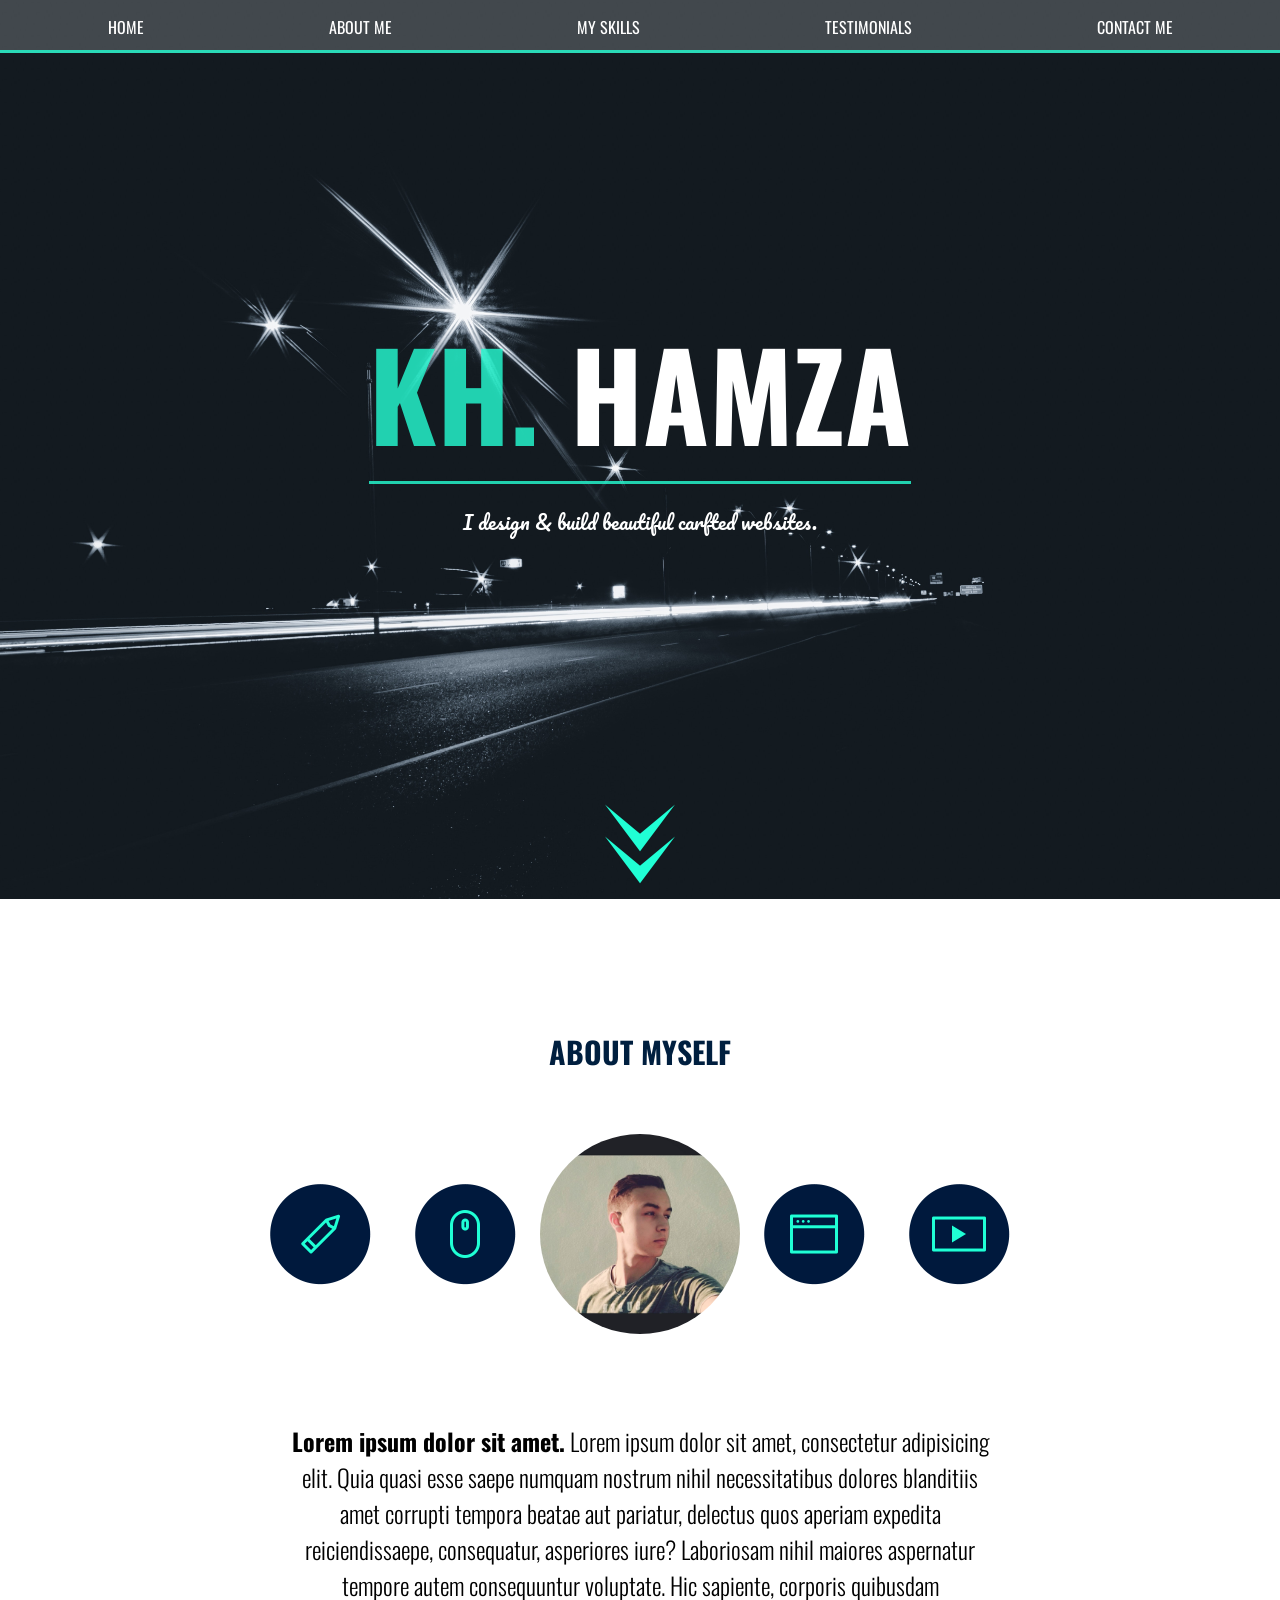
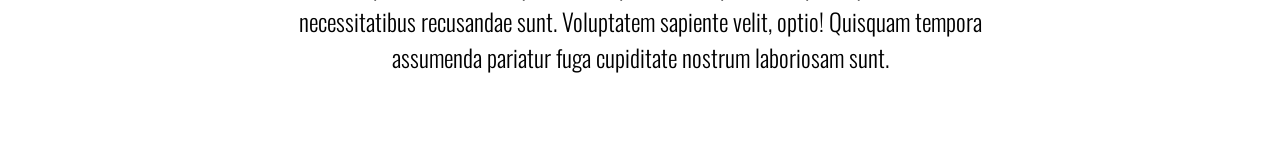
==== index.html @ 85cb7aa4 "copying my project to github" ====
<!doctype html>

<html>
	<head>
		<meta charset="UTF-8">
		<meta name="viewport" content="initial-scale=1.0">
		<meta name="description" content="web developpement artist design">
		<link rel="stylesheet" href="/assets/style.css" type="text/css">
		<link href="https://fonts.googleapis.com/css?family=Oswald" rel="stylesheet">
		<link href="https://fonts.googleapis.com/css?family=Pacifico" rel="stylesheet">
		<title>My Portfolio | welcome</title>
	</head>

	<body>
  
	  <div class="landing-page">
	      <div class="nav">
	          <nav id="main-nav">
	              <ul>
	                  <li><a href="#">HOME</a></li>
	                  <li><a href="#">ABOUT ME</a></li>
	                  <li><a href="#">MY SKILLS</a></li>
	                  <li><a href="#">TESTIMONIALS</a></li>
	                  <li><a href="#">CONTACT ME</a></li>
	              </ul>
	          </nav>
	      </div>
	      <div class="intro">
	          <h2><span>KH.</span> HAMZA</h2>
	          <p>I design & build beautiful carfted websites.</p>
          </div>
          <div id="button">    
              <a href="#"><img src="/assets/logos/arrow2.png" alt=""></a>
	      </div>
	  </div>
	  
	  <section id="about-me">
	      <h3>ABOUT MYSELF</h3>
          <div class="face-lockup">
             
              <div class="face-img"><img src="assets/img/face.jpg" alt=""> </div>
              <div class="icon-pencil"><img src="assets/icons/icon-pen.png" alt=""> </div>
              <div class="icon-mouse"><img src="assets/icons/icon-mouse.png" alt=""> </div>
              <div class="icon-browser"><img src="assets/icons/icon-webbrowser.png" alt=""> </div>
              <div class="icon-video"><img src="assets/icons/icon-video.png" alt=""> </div>
              
          </div>
          <div class="blurb"> 
              <p><strong>Lorem ipsum dolor sit amet.</strong> Lorem ipsum dolor sit amet, consectetur adipisicing elit. Quia quasi esse saepe numquam nostrum nihil necessitatibus dolores blanditiis amet corrupti tempora beatae aut pariatur, delectus quos aperiam expedita reiciendissaepe, consequatur, asperiores iure? Laboriosam nihil maiores aspernatur tempore autem consequuntur voluptate. Hic sapiente, corporis quibusdam necessitatibus recusandae sunt. Voluptatem sapiente velit, optio! Quisquam tempora assumenda pariatur fuga cupiditate nostrum laboriosam sunt.</p>
          </div>
         
          <div class="skill-lockup">
              
          </div>
        
	  </section>
    
	</body>
</html>
---- assets/style.css ----
/*________________________general___________________________*/
body, html {
    margin:0;
    color: #fff;
    font-family: "Oswald", cursive;
}

/*__________________________landing page____________________________________*/

.landing-page {
    height:100%;
    background-image: url(img/bg3.jpg);
    background-size: cover;
}

.nav {
    height:50px;
    background: rgba(255,255,255,0.2);
    border-bottom: rgba(37, 255, 212,0.8) solid 3px;
}

.nav ul {
    display: flex;
    justify-content: space-around;
    align-items: center;
    padding:15px;
    margin:0;
}

.nav #main-nav ul li {
    display: inline-block; 
}

#main-nav a {
    text-decoration: none;
    color: inherit;
}

.intro {
    height: 84vh;
    min-height: 500px;
    display: flex;
    justify-content:center;
    align-items: center;
    flex-direction: column;
}

.intro h2{
    text-align: center;
    font-size: 120px;
    font-weight: 900;
    margin:0;
    border-bottom: rgba(37, 255, 212,0.8) 3px solid;
}

.intro h2 span {
    color: rgba(37, 255, 212,0.8);
}

.intro p {
    font-size: 20px;
    font-family: 'Pacifico', cursive;
}

#button {
    height: 10vh;
    display: flex;
    justify-content: center;
    align-items: flex-end;
}
#button img {
    height:100px;
    width: 100px;
    margin:0;
    padding:0;
    transition: 0.3s;
}

#button img:hover {
    padding-bottom: 12px;
}


#main-nav a:hover {
    color: rgba(255, 123, 37,1);
}

/*________________________________About me section______________________________*/


section#about-me {
    color: #000;
}

section#about-me h3{
    color: #001f3f;
    text-align: center;
    font-size:30px;
    padding: 100px 0 30px 0;
}

section#about-me .face-lockup {
    max-width:780px;
    display: flex;
    justify-content: space-between;
    align-items: center;
    margin:0 auto;
}


section#about-me .face-img img {
    width:200px;
    height:200px;
    border-radius: 50%;
}

section#about-me .face-img {
    order:2;
}
section#about-me .icon-pencil {
    order:0;
}
section#about-me .icon-mouse {
    order:1;
}
section#about-me .icon-browser {
    order:3;
}
section#about-me .icon-video {
    order:4;
}



 section#about-me .icon-pencil, section#about-me .icon-mouse, section#about-me .icon-browser, section#about-me .icon-video{
    margin: auto 20px;
}

@media (max-width:758px) {
    section#about-me .face-lockup{
        display: block;
        text-align: center;
    }
    section#about-me .icon-pencil, section#about-me .icon-mouse, section#about-me .icon-browser, section#about-me .icon-video {
        display: inline-block;
        margin-top: 30px;
    }
    face-img {
        display: block;
        background-position: center center;
    }
}

section#about-me .blurb {
    max-width: 700px;
    padding: 10px;
    margin: 50px auto;
    font-size: 24px;
    text-align: center;
    font-weight: 300;
}
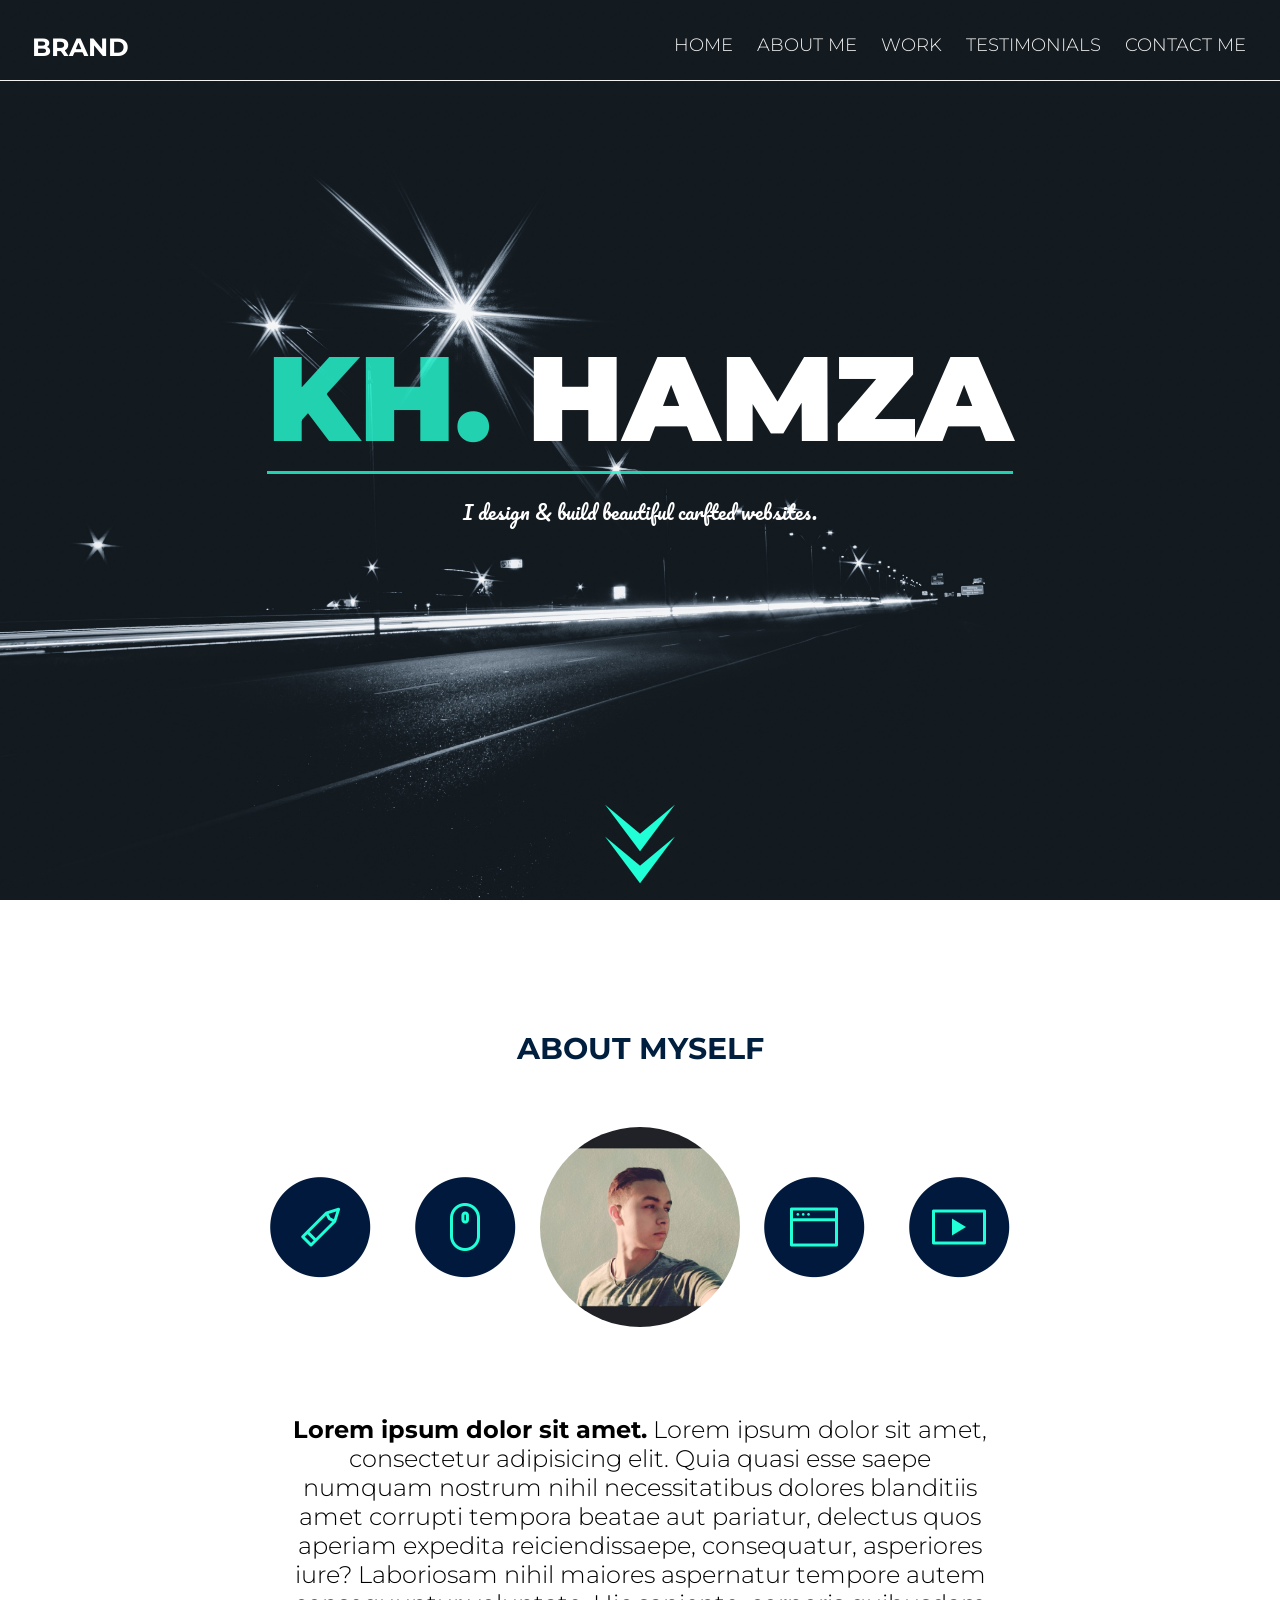
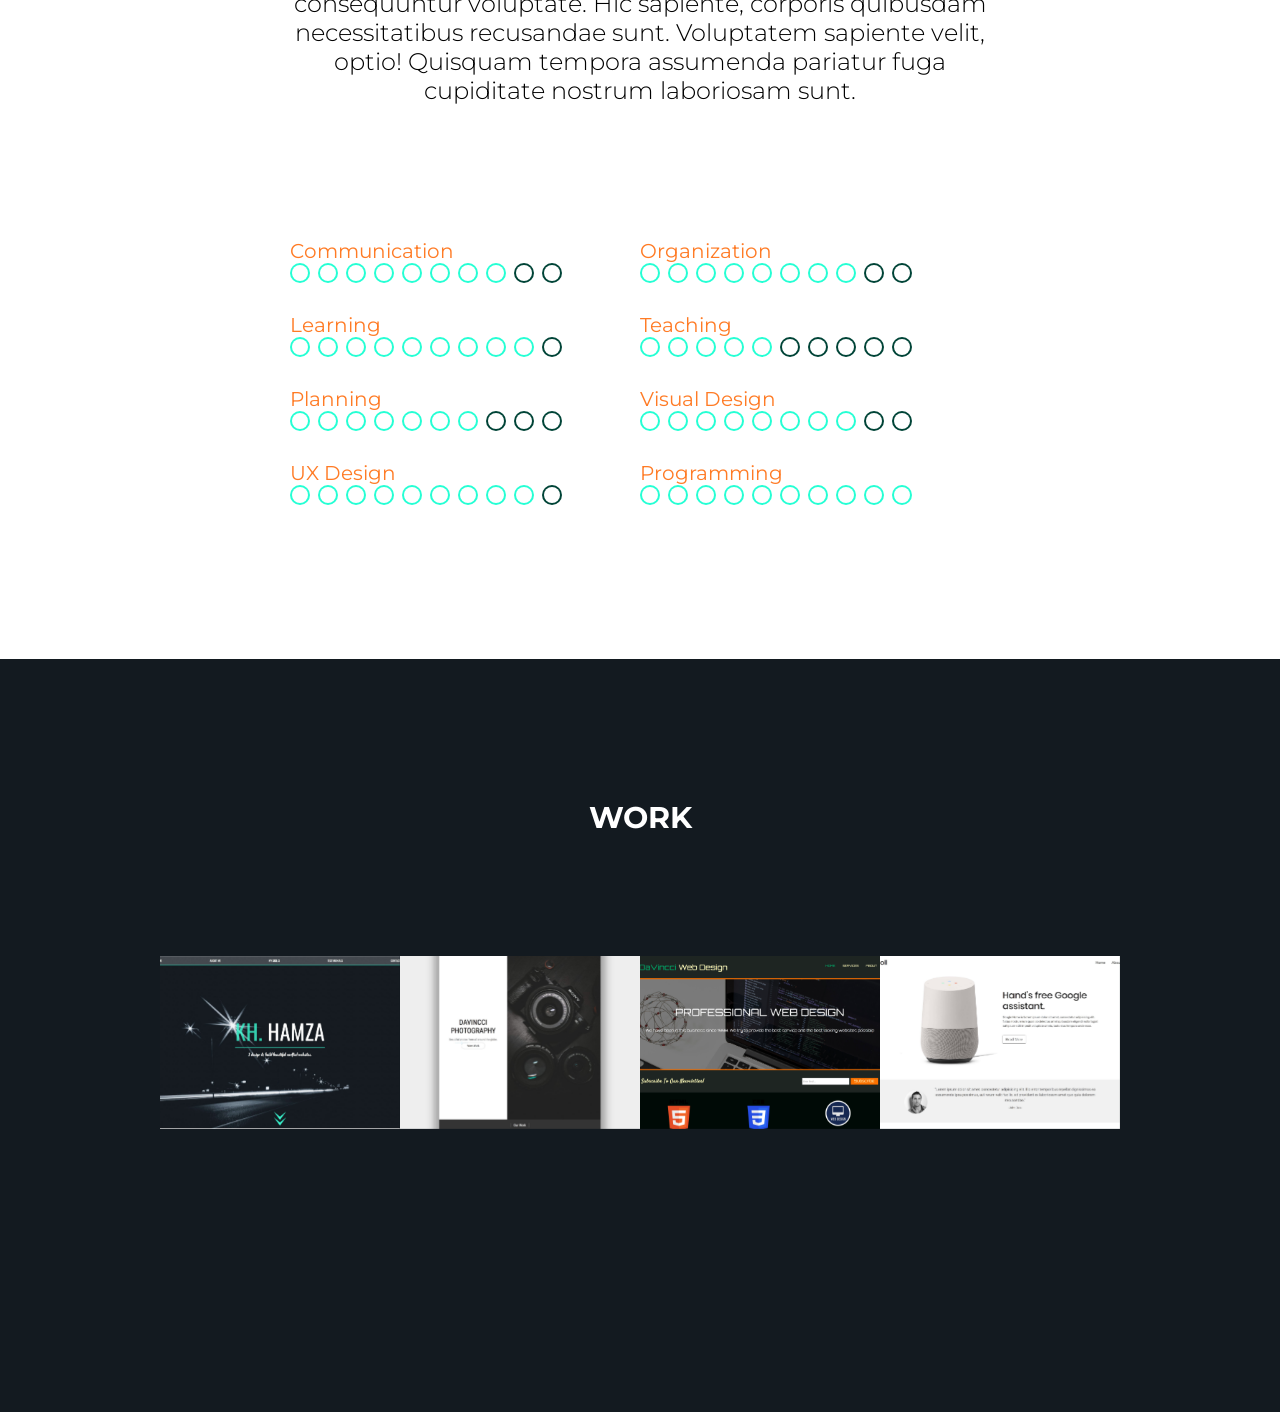
==== commit 3debeee7: "updating the progress" ====
--- a/index.html
+++ b/index.html
@@ -1,13 +1,16 @@
 <!doctype html>
 
-<html>
+<html lang="en">
 	<head>
 		<meta charset="UTF-8">
 		<meta name="viewport" content="initial-scale=1.0">
 		<meta name="description" content="web developpement artist design">
-		<link rel="stylesheet" href="/assets/style.css" type="text/css">
+		<link rel="stylesheet" href="/assets/css/style.css" type="text/css">
+		<link rel="stylesheet" href="/assets/css/style2.css" type="text/css">
 		<link href="https://fonts.googleapis.com/css?family=Oswald" rel="stylesheet">
 		<link href="https://fonts.googleapis.com/css?family=Pacifico" rel="stylesheet">
+		<link href="https://fonts.googleapis.com/css?family=Montserrat:100,200,400" rel="stylesheet">
+		<link rel="stylesheet" href="./assets/css/spinner.css">
 		<title>My Portfolio | welcome</title>
 	</head>
 
@@ -16,13 +19,25 @@
 	  <div class="landing-page">
 	      <div class="nav">
 	          <nav id="main-nav">
-	              <ul>
+                  <input type="checkbox" id="nav" class="hidden">   
+                  <label for="nav" class="nav-btn">
+                      <i></i>
+                      <i></i>
+                      <i></i>
+                  </label>
+                  <div class="logo">
+                      <a href="#">BRAND</a>   
+                  </div>
+                 
+                  <div class="nav-wrapper">
+                      <ul>
 	                  <li><a href="#">HOME</a></li>
-	                  <li><a href="#">ABOUT ME</a></li>
-	                  <li><a href="#">MY SKILLS</a></li>
+	                  <li><a href="#about-me">ABOUT ME</a></li>
+	                  <li><a href="#work">WORK</a></li>
 	                  <li><a href="#">TESTIMONIALS</a></li>
 	                  <li><a href="#">CONTACT ME</a></li>
 	              </ul>
+                  </div>
 	          </nav>
 	      </div>
 	      <div class="intro">
@@ -30,7 +45,7 @@
 	          <p>I design & build beautiful carfted websites.</p>
           </div>
           <div id="button">    
-              <a href="#"><img src="/assets/logos/arrow2.png" alt=""></a>
+              <a href="#about-me"><img src="/assets/logos/arrow2.png" alt=""></a>
 	      </div>
 	  </div>
 	  
@@ -50,10 +65,169 @@
           </div>
          
           <div class="skill-lockup">
-              
+            
+              <div class="skill-unit">
+                  <div class="skill-label">Communication</div>
+                  <div class="skill-icons skill-8">
+                      <span></span><span></span><span></span><span></span><span></span>
+                      <span></span><span></span><span></span><span></span><span></span>
+                  </div>
+              </div>
+                
+               <div class="skill-unit">
+                  <div class="skill-label">Organization</div>
+                  <div class="skill-icons skill-8">
+                      <span></span><span></span><span></span><span></span><span></span>
+                      <span></span><span></span><span></span><span></span><span></span>
+                  </div>
+              </div>
+              
+                 <div class="skill-unit">
+                  <div class="skill-label">Learning</div>
+                  <div class="skill-icons skill-9">
+                      <span></span><span></span><span></span><span></span><span></span>
+                      <span></span><span></span><span></span><span></span><span></span>
+                  </div>
+              </div>
+              
+                 <div class="skill-unit">
+                  <div class="skill-label">Teaching</div>
+                  <div class="skill-icons skill-5">
+                      <span></span><span></span><span></span><span></span><span></span>
+                      <span></span><span></span><span></span><span></span><span></span>
+                  </div>
+              </div>
+              
+                 <div class="skill-unit">
+                  <div class="skill-label">Planning</div>
+                  <div class="skill-icons skill-7">
+                      <span></span><span></span><span></span><span></span><span></span>
+                      <span></span><span></span><span></span><span></span><span></span>
+                  </div>
+              </div>
+              
+                 <div class="skill-unit">
+                  <div class="skill-label">Visual Design</div>
+                  <div class="skill-icons skill-8">
+                      <span></span><span></span><span></span><span></span><span></span>
+                      <span></span><span></span><span></span><span></span><span></span>
+                  </div>
+                 </div>
+              
+                 <div class="skill-unit">
+                  <div class="skill-label">UX Design</div>
+                  <div class="skill-icons skill-9">
+                      <span></span><span></span><span></span><span></span><span></span>
+                      <span></span><span></span><span></span><span></span><span></span>
+                  </div>
+              </div>
+              
+                 <div class="skill-unit">
+                  <div class="skill-label">Programming</div>
+                  <div class="skill-icons skill-10">
+                      <span></span><span></span><span></span><span></span><span></span>
+                      <span></span><span></span><span></span><span></span><span></span>
+                  </div>
+              </div>  
           </div>
         
 	  </section>
-    
+	  
+	  <section id="work"class='dark-bg work-section'>
+	      <h3 id="Work">Work</h3>  
+	      <div class="work-belt">
+             <div class="thumb-wrap">
+                 <div class="thumb-container">
+
+                  <a class="thumb-unit th1" data-folder="project-1">
+
+                      <div class="thumb-overlay">
+                          <strong>My Portfolio</strong>
+                          <img src="assets/icons/zoom-in.png" alt="zoom icon">
+                      </div>
+
+                  </a>
+
+                  <a  class="thumb-unit th2" data-folder="project-2">
+
+                      <div class="thumb-overlay">
+                          <strong>Photography Website </strong>
+                          <img src="assets/icons/zoom-in.png" alt="zoom icon">
+                      </div>
+
+                  </a>
+
+                  <a  class="thumb-unit th3" data-folder="project-3">
+
+                      <div class="thumb-overlay">
+                          <strong>Simple Design</strong>
+                          <img src="assets/icons/zoom-in.png" alt="zoom icon">
+                      </div>
+
+                  </a>
+
+                  <a  class="thumb-unit th4" data-folder="project-4">
+
+                      <div class="thumb-overlay">
+                          <strong>This is cool</strong>
+                          <img src="assets/icons/zoom-in.png" alt="zoom icon">
+                      </div>
+
+                  </a>
+
+                  <a  class="thumb-unit th5" data-folder="project-5">
+
+                      <div class="thumb-overlay">
+                          <strong>This is cool</strong>
+                          <img src="assets/icons/zoom-in.png" alt="zoom icon">
+                      </div>
+
+                  </a>
+
+                  <a  class="thumb-unit th6" data-folder="project-6">
+
+                      <div class="thumb-overlay">
+                          <strong>This is cool</strong>
+                          <img src="assets/icons/zoom-in.png" alt="zoom icon">
+                      </div>
+
+                  </a>
+
+                  <a  class="thumb-unit th7" data-folder="project-7">
+
+                      <div class="thumb-overlay">
+                          <strong>This is cool</strong>
+                          <img src="assets/icons/zoom-in.png" alt="zoom icon">
+                      </div>
+
+                  </a>
+
+                  <a  class="thumb-unit th8" data-folder="project-8">
+
+                      <div class="thumb-overlay">
+                          <strong>This is cool</strong>
+                          <img src="assets/icons/zoom-in.png" alt="zoom icon">
+                      </div>
+
+                  </a>
+             </div>
+             </div>
+             <div class="work-wrap">
+                 <div class="work-container">
+                  <div class="item-wrap">
+                       <div class="work-return">
+                           <img src="./assets/icons/left-arrow.png" alt="back-arrow" id="return">
+                       </div>
+                       <h4 class="project-title"></h4>
+                     </div>
+                     <div class="work-load"></div> 
+               </div> 
+	         </div>
+          </div>     
+	  </section>
+	  
+	  
+    <script src="https://code.jquery.com/jquery-3.3.1.js" integrity="sha256-2Kok7MbOyxpgUVvAk/HJ2jigOSYS2auK4Pfzbm7uH60=" crossorigin="anonymous"></script>
+    <script src="assets/js/main.js"></script>
 	</body>
 </html>
--- a/assets/css/style.css
+++ b/assets/css/style.css
@@ -0,0 +1,602 @@
+/*________________________general___________________________*/
+html {
+      margin: 0;
+      padding: 0;
+      width: 100%;
+      height: 100vh;
+}
+ 
+body{
+    padding: 0;
+    width: 100%;
+    height: 100vh;
+    margin:0;
+    color: #fff;
+    font-family: 'Montserrat', sans-serif;
+}
+
+/*__________________________landing page____________________________________*/
+
+.landing-page {
+    height:100vh;
+    background-image: url(../img/bg3.jpg);
+    background-attachment: fixed;
+    background-size: cover;
+}
+
+.landing-page {
+    display: flex;
+    justify-content: space-between;
+    flex-direction: column;
+    
+}
+
+nav {
+    padding:8px;
+    overflow: auto;
+    border-bottom: 1px #f1f1f1 solid;
+}
+
+.logo {
+    padding:8px;
+    float:left;
+    margin-top:16px;
+    margin-left: 16px;
+}
+
+.logo a {
+    font-size: 25px;
+    color: #fff;
+    text-decoration: none;
+    text-transform: uppercase;
+    font-weight: 700;
+}
+
+.nav-wrapper {
+    float:right;
+    margin-top: 10px;
+    margin-right: 16px;
+    overflow-x: hidden;
+}
+
+.nav-wrapper ul li{
+    list-style-type: none;
+    color: #fff;
+    display: inline-block;
+    padding: 0 10px;
+}
+
+.nav-wrapper ul li a {
+    font-size: 18px;
+    font-weight: 300;
+    color: #f1f1f1;
+    text-decoration: none;
+}
+
+@media screen and (max-width: 864px) {
+      .logo {
+            padding: 0;
+      }
+ 
+      .nav-wrapper {
+            position: fixed;
+            top: 0;
+            left: 0;
+            width: 100%;
+            height: 100%;
+            z-index: -1;
+            background: #fff;
+            opacity: 0;
+            transition: all 0.2s ease;
+            margin:0;
+      }
+ 
+      .nav-wrapper ul {
+            position: absolute;
+            top: 50%;
+            transform: translateY(-50%);
+            width: 80%;
+      }
+ 
+      .nav-wrapper ul li {
+            display:block;
+            float: none;
+            width: 100%;
+            text-align: right;
+            margin-bottom: 20px;
+            clear:both;
+      }
+ 
+      .nav-wrapper ul li:nth-child(1) a {
+            transition-delay: 0.2s;
+      }
+ 
+      .nav-wrapper ul li:nth-child(2) a {
+            transition-delay: 0.3s;
+      }
+ 
+      .nav-wrapper ul li:nth-child(3) a {
+            transition-delay: 0.4s;
+      }
+ 
+      .nav-wrapper ul li:nth-child(4) a {
+            transition-delay: 0.5s;
+      }
+    .nav-wrapper ul li:nth-child(5) a {
+            transition-delay: 0.6s;
+      }
+ 
+      .nav-wrapper ul li:not(:first-child) {
+            margin-left: 0;
+      }
+ 
+      .nav-wrapper ul li a {
+            padding: 10px 24px;
+            opacity: 0;
+            color: #000;
+            font-size: 14px;
+            font-weight: 600;
+            letter-spacing: 1.2px;
+            transform: translateX(-100px);
+            transition: all 0.2s ease;
+      }
+ 
+      .nav-btn {
+            position: fixed;
+            right: 10px;
+            top: 10px;
+            display: block;
+            width: 48px;
+            height: 48px;
+            cursor: pointer;
+            z-index: 9999;
+            border-radius: 50%;
+      }
+ 
+      .nav-btn i {
+            display: block;
+            width: 20px;
+            height: 2px;
+            background: #fff;
+            border-radius: 2px;
+            margin-left: 14px;
+      }
+ 
+      .nav-btn i:nth-child(1) {
+            margin-top: 16px;
+      }
+ 
+      .nav-btn i:nth-child(2) {
+            margin-top: 4px;
+            opacity: 1;
+      }
+ 
+      .nav-btn i:nth-child(3) {
+            margin-top: 4px;
+      }
+}
+ 
+#nav:checked + .nav-btn {
+      transform: rotate(45deg);
+}
+ 
+#nav:checked + .nav-btn i {
+      background: #000;
+      transition: transform 0.2s ease;
+}
+ 
+#nav:checked + .nav-btn i:nth-child(1) {
+      transform: translateY(6px) rotate(180deg);
+}
+ 
+#nav:checked + .nav-btn i:nth-child(2) {
+      opacity: 0;
+}
+ 
+#nav:checked + .nav-btn i:nth-child(3) {
+      transform: translateY(-6px) rotate(90deg);
+}
+ 
+#nav:checked ~ .nav-wrapper {
+      z-index: 9990;
+      opacity: 1;
+}
+ 
+#nav:checked ~ .nav-wrapper ul li a {
+      opacity: 1;
+      transform: translateX(0);
+}
+ 
+.hidden {
+      display: none;
+}
+
+
+.intro {
+    min-height: 500px;
+    display: flex;
+    justify-content:center;
+    align-items: center;
+    flex-direction: column;
+    clear: both;
+}
+
+.intro h2{
+    text-align: center;
+    font-size: 120px;
+    font-weight: 900;
+    margin:0;
+    border-bottom: rgba(37, 255, 212,0.8) 3px solid;
+}
+
+.intro h2 span {
+    color: rgba(37, 255, 212,0.8);
+}
+
+.intro p {
+    font-size: 20px;
+    font-family: 'Pacifico', cursive;
+}
+
+#button {
+    margin: 2px auto;   
+}
+#button img {
+    height:100px;
+    width: 100px;
+    margin:0;
+    padding:0;
+    transition: 0.3s;
+}
+
+#button img:hover {
+    padding-bottom: 14px;
+}
+
+
+#main-nav a:hover {
+    color: rgba(255, 123, 37,1);
+}
+
+/*________________________________About me section______________________________*/
+
+
+section#about-me {
+    color: #000;
+}
+
+section#about-me h3{
+    color: #001f3f;
+    text-align: center;
+    font-size:30px;
+    padding: 100px 0 30px 0;
+}
+
+section#about-me .face-lockup {
+    max-width:780px;
+    display: flex;
+    justify-content: space-between;
+    align-items: center;
+    margin:0 auto;
+}
+
+
+section#about-me .face-img img {
+    width:200px;
+    height:200px;
+    border-radius: 50%;
+}
+
+section#about-me .face-img {
+    order:2;
+}
+section#about-me .icon-pencil {
+    order:0;
+}
+section#about-me .icon-mouse {
+    order:1;
+}
+section#about-me .icon-browser {
+    order:3;
+}
+section#about-me .icon-video {
+    order:4;
+}
+
+
+
+ section#about-me .icon-pencil, section#about-me .icon-mouse, section#about-me .icon-browser, section#about-me .icon-video{
+    margin: auto 20px;
+}
+
+@media (max-width:758px) {
+    section#about-me .face-lockup{
+        display: block;
+        text-align: center;
+    }
+    section#about-me .icon-pencil, section#about-me .icon-mouse, section#about-me .icon-browser, section#about-me .icon-video {
+        display: inline-block;
+        margin-top: 30px;
+    }
+    face-img {
+        display: block;
+        background-position: center center;
+    }
+}
+
+section#about-me .blurb {
+    max-width: 700px;
+    padding: 10px;
+    margin: 50px auto;
+    font-size: 24px;
+    text-align: center;
+    font-weight: 300;
+}
+
+.skill-lockup {
+    display: block;
+    max-width: 700px;
+    margin:100px auto;
+    color: #001f3f;
+    padding-bottom: 320px;
+}
+
+.skill-lockup .skill-unit {
+    width:350px;
+    float:left;
+}
+
+.skill-label {
+    font-size:20px;
+    font-weight: 400;
+    color: #FF7B25;
+}
+
+.skill-icons {
+    font-size: 0;
+    margin-bottom: 30px;
+}
+
+.skill-icons span {
+    display: inline-block;
+    width:20px;
+    height:20px;
+    background-color: #25ffd4;
+    border-radius: 50%;
+    margin-right:8px;
+}
+
+.skill-icons span::after {
+    content: '';
+    display: block;
+    height: 16px;
+    width:16px;
+    background: #fff;
+    border-radius: 50%;
+    margin: 2px;
+}
+
+.skill-icons.skill-1 span:nth-child(n+2) {
+    background-color: #004437;
+}
+.skill-icons.skill-2 span:nth-child(n+3) {
+    background-color: #004437;
+}
+.skill-icons.skill-3 span:nth-child(n+4) {
+    background-color: #004437;
+}
+.skill-icons.skill-4 span:nth-child(n+5) {
+    background-color: #004437;
+}
+
+.skill-icons.skill-5 span:nth-child(n+6) {
+    background-color: #004437;
+}
+.skill-icons.skill-6 span:nth-child(n+7) {
+    background-color: #004437;
+}
+.skill-icons.skill-7 span:nth-child(n+8) {
+    background-color: #004437;
+}
+
+.skill-icons.skill-8 span:nth-child(n+9) {
+    background-color: #004437;
+}
+.skill-icons.skill-9 span:nth-child(n+10) {
+    background-color: #004437;
+}
+.skill-icons.skill-10 span:nth-child(n+11) {
+    background-color: #004437;
+}
+
+
+@media (max-width:541px){
+    .skill-lockup {
+        width:270px;
+        margin:100px auto;
+    }
+    
+}
+@media (max-width:760px){
+    .skill-lockup {
+        width:270px;
+        margin:100px auto;
+    }
+    
+}
+
+/*---------------------------work section--------------------------*/
+
+.dark-bg {
+    background: #131a20;
+    color: #fff;
+    clear:both;
+}
+.dark-bg h3 {
+    margin-top: 50px;
+    padding:90px;
+    text-align: center;
+    font-size: 30px;
+    text-transform: uppercase;
+}
+
+
+.thumb-container {
+    max-width:960px;
+    margin:0 auto;
+    padding-bottom: 110px;
+    overflow: auto;
+}
+
+
+
+
+.thumb-container .thumb-unit {
+    display: block;
+    position: relative;
+    width:25%;
+    float:left;
+    background-position: center center;
+    background-repeat: no-repeat;
+    background-size:cover;
+    text-align: center;
+    text-decoration: none;
+    color: white;
+    font-size: 24px;
+    padding-top:18%;
+    overflow:hidden;
+    perspective: 100px;
+}
+
+.thumb-container .thumb-overlay {
+    position: absolute;
+    height:100%;
+    top: -50%;
+    bottom:null;
+    right:0px;
+    left:0px;
+    transition: 0.3s;
+    background:  linear-gradient( rgba(37, 255, 212,0.6), rgba(37, 255, 212,0.6) );
+    transform: rotateX(90deg);
+    opacity: 0;
+    transform-origin: bottom center;
+}
+.thumb-unit:hover .thumb-overlay{
+    position: absolute;
+    height:100%;
+    top: 0px;
+    bottom:null;
+    right:0px;
+    left:0px;
+    transform: rotateX(0deg);
+    opacity:1;
+}
+
+
+.thumb-container strong {
+    display:block;
+    padding:20px;
+    font-weight:100;
+    text-transform: uppercase;
+    font-weight:200;
+}
+
+
+.thumb-container img {
+    height:40px;
+    width:40px;
+    margin:10px auto;
+}
+
+@media(max-width:864px) {
+    .thumb-container .thumb-unit {
+        width:50%;
+        padding-top: 25%;
+    }
+}
+
+
+/*-------for each background image in the work secion-------*/
+
+.th1 {
+    background-image: url(../projects/project-1/1.jpg);
+}
+.th2 {
+    background-image: url(../projects/project-2/1.jpg);
+}
+.th3 {
+    background-image: url(../projects/project-3/1.jpg);
+}
+.th4 {
+    background-image: url(../projects/project-4/1.jpg);
+}
+.th5 {
+    background-image: url(../projects/project-5/1.png);
+}
+.th6 {
+    background-image: url(../projects/project-6/1.png);
+}
+.th7 {
+    background-image: url(../projects/project-7/);
+}
+.th8 {
+    background-image: url(../projects/project-8/);
+}
+
+
+
+
+
+
+
+
+
+
+
+
+
+
+
+
+
+
+
+
+
+
+
+
+
+
+
+
+
+
+
+
+
+
+
+
+
+
+
+
+
+
+
+
+
+
+
+
+
+
+
+
+
+
+
+
+
+
--- a/assets/css/style2.css
+++ b/assets/css/style2.css
@@ -0,0 +1,68 @@
+/*-----------work-section and what happens when you click a thumb-------*/
+
+
+.work-section {
+    overflow-x: hidden;
+}
+
+
+.work-belt {
+    width: 200%;
+    position: relative;
+    left: 0%;
+    transition: 0.5s all ease-in-out;
+}
+
+.thumb-wrap, .work-wrap {
+    float: left;
+    width: 50%;
+}
+
+.work-container {
+    max-width:700px;
+    margin: 0 auto;
+    display:none;
+}
+
+.work-container img {
+    max-width:100%;
+}
+
+.work-container #return{
+    margin: 0;
+    height:60px;
+    width:60px;
+    cursor: pointer;
+    opacity: 0.3;
+    transition: 0.3s ease-in-out;
+}
+
+.work-container #return:hover {
+    opacity: 0.6;
+}
+
+
+.work-container h4 {
+    margin:15px 30px;
+    color: #FF7B25;
+    font-size: 25px;
+    font-weight: 300;
+    text-transform: uppercase;
+}
+
+.work-container .item-wrap {
+    display: flex;
+    flex-direction: row;
+    margin-bottom: 20px;
+}
+
+
+
+
+
+
+
+
+
+
+
--- a/assets/css/spinner.css
+++ b/assets/css/spinner.css
@@ -0,0 +1,80 @@
+.loader {
+  color: #f7fffd;
+  font-size: 90px;
+  text-indent: -9999em;
+  overflow: hidden;
+  width: 1em;
+  height: 1em;
+  border-radius: 50%;
+  margin: 72px auto;
+  position: relative;
+  -webkit-transform: translateZ(0);
+  -ms-transform: translateZ(0);
+  transform: translateZ(0);
+  -webkit-animation: load6 1.7s infinite ease, round 1.7s infinite ease;
+  animation: load6 1.7s infinite ease, round 1.7s infinite ease;
+}
+@-webkit-keyframes load6 {
+  0% {
+    box-shadow: 0 -0.83em 0 -0.4em, 0 -0.83em 0 -0.42em, 0 -0.83em 0 -0.44em, 0 -0.83em 0 -0.46em, 0 -0.83em 0 -0.477em;
+  }
+  5%,
+  95% {
+    box-shadow: 0 -0.83em 0 -0.4em, 0 -0.83em 0 -0.42em, 0 -0.83em 0 -0.44em, 0 -0.83em 0 -0.46em, 0 -0.83em 0 -0.477em;
+  }
+  10%,
+  59% {
+    box-shadow: 0 -0.83em 0 -0.4em, -0.087em -0.825em 0 -0.42em, -0.173em -0.812em 0 -0.44em, -0.256em -0.789em 0 -0.46em, -0.297em -0.775em 0 -0.477em;
+  }
+  20% {
+    box-shadow: 0 -0.83em 0 -0.4em, -0.338em -0.758em 0 -0.42em, -0.555em -0.617em 0 -0.44em, -0.671em -0.488em 0 -0.46em, -0.749em -0.34em 0 -0.477em;
+  }
+  38% {
+    box-shadow: 0 -0.83em 0 -0.4em, -0.377em -0.74em 0 -0.42em, -0.645em -0.522em 0 -0.44em, -0.775em -0.297em 0 -0.46em, -0.82em -0.09em 0 -0.477em;
+  }
+  100% {
+    box-shadow: 0 -0.83em 0 -0.4em, 0 -0.83em 0 -0.42em, 0 -0.83em 0 -0.44em, 0 -0.83em 0 -0.46em, 0 -0.83em 0 -0.477em;
+  }
+}
+@keyframes load6 {
+  0% {
+    box-shadow: 0 -0.83em 0 -0.4em, 0 -0.83em 0 -0.42em, 0 -0.83em 0 -0.44em, 0 -0.83em 0 -0.46em, 0 -0.83em 0 -0.477em;
+  }
+  5%,
+  95% {
+    box-shadow: 0 -0.83em 0 -0.4em, 0 -0.83em 0 -0.42em, 0 -0.83em 0 -0.44em, 0 -0.83em 0 -0.46em, 0 -0.83em 0 -0.477em;
+  }
+  10%,
+  59% {
+    box-shadow: 0 -0.83em 0 -0.4em, -0.087em -0.825em 0 -0.42em, -0.173em -0.812em 0 -0.44em, -0.256em -0.789em 0 -0.46em, -0.297em -0.775em 0 -0.477em;
+  }
+  20% {
+    box-shadow: 0 -0.83em 0 -0.4em, -0.338em -0.758em 0 -0.42em, -0.555em -0.617em 0 -0.44em, -0.671em -0.488em 0 -0.46em, -0.749em -0.34em 0 -0.477em;
+  }
+  38% {
+    box-shadow: 0 -0.83em 0 -0.4em, -0.377em -0.74em 0 -0.42em, -0.645em -0.522em 0 -0.44em, -0.775em -0.297em 0 -0.46em, -0.82em -0.09em 0 -0.477em;
+  }
+  100% {
+    box-shadow: 0 -0.83em 0 -0.4em, 0 -0.83em 0 -0.42em, 0 -0.83em 0 -0.44em, 0 -0.83em 0 -0.46em, 0 -0.83em 0 -0.477em;
+  }
+}
+@-webkit-keyframes round {
+  0% {
+    -webkit-transform: rotate(0deg);
+    transform: rotate(0deg);
+  }
+  100% {
+    -webkit-transform: rotate(360deg);
+    transform: rotate(360deg);
+  }
+}
+@keyframes round {
+  0% {
+    -webkit-transform: rotate(0deg);
+    transform: rotate(0deg);
+  }
+  100% {
+    -webkit-transform: rotate(360deg);
+    transform: rotate(360deg);
+  }
+}
